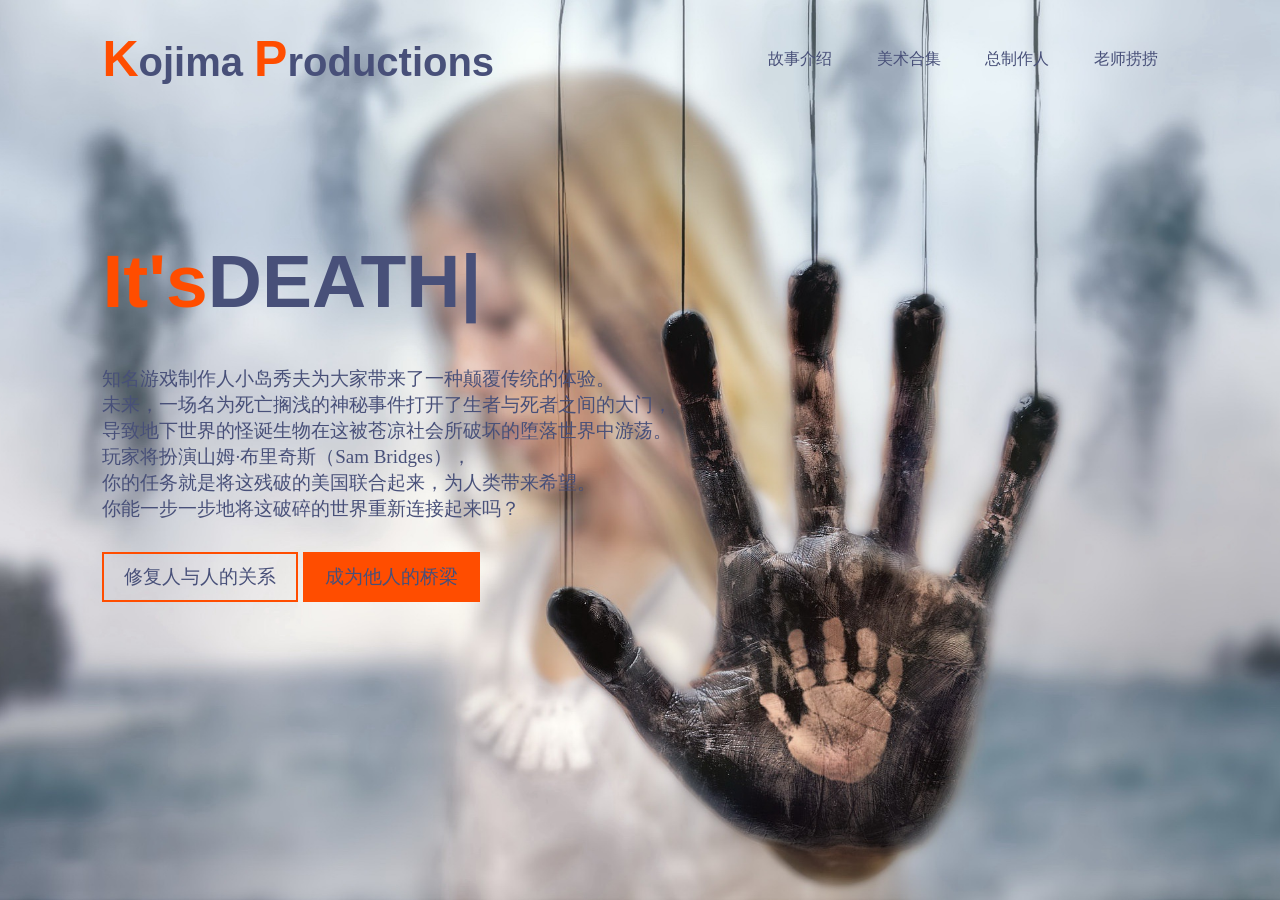
==== HTML/index.html @ 2e2bfc0e "首次提交：死亡搁浅介绍页面" ====
<!DOCTYPE html>
<html lang="zn-CN">

<head>
    <meta charset="UTF-8">
    <meta name="viewport" content="width=device-width, initial-scale=1.0">
    <title>死亡搁浅</title>
    <script type="text/javascript" src="text.js"></script>
    <link rel="stylesheet" href="../CSS/index.css">



</head>

<body>


    <div class="main">
        <nav>
            <h1 class="logo">
                <spen class="logo-1">K</spen>ojima <spen class="logo-2">P</spen>roductions
            </h1>
            <ul>
                <li><a href="story.html">故事介绍</a></li>
                <li><a href="Portfolio.html">美术合集</a></li>
                <li><a href="Kojima.html">总制作人</a></li>
                <li><a href="#">老师捞捞</a></li>

            </ul>
        </nav>
        <div class="text-box">
            <h1>It's<span class="text"></span>
            </h1>

            <p>知名游戏制作人小岛秀夫为大家带来了一种颠覆传统的体验。<br>
                未来，一场名为死亡搁浅的神秘事件打开了生者与死者之间的大门，<br>
                导致地下世界的怪诞生物在这被苍凉社会所破坏的堕落世界中游荡。<br>
                玩家将扮演山姆·布里奇斯（Sam Bridges），<br>
                你的任务就是将这残破的美国联合起来，为人类带来希望。<br>
                你能一步一步地将这破碎的世界重新连接起来吗？</p>


            <button class="btn-1">修复人与人的关系</button>
            <button class="btn-2">成为他人的桥梁</button>
        </div>

    </div>
    <script src="../JS/typed.umd.js"></script>
    <script>
        var Typed = new Typed(".text", {
            strings: ["DEATH", "STRANDING", "死亡 搁浅"],
            typeSpeed: 100,
            backSpeed: 100,
            loop: true

        })
    </script>



</body>

</html>
---- CSS/index.css ----
* {
    margin: 0;
    padding: 0;
    box-sizing: border-box;
    list-style: none;
    text-decoration: none;
    color: #485079;
    font-family: sans-serif;

}

body {
    background-image: url(../picture/index.jpg);
    background-size: cover;
    background-position: center;
    background-repeat: no-repeat;
}

.main {
    height: 100vh;
    width: 100%;
    position: relative;
    /*background: #141414;*/
    padding: 0 8%;
}




nav {
    display: flex;
    flex-wrap: wrap;
    padding: 30px 0 10px;
    align-items: center;
}

nav ul {
    text-align: right;
    flex: 1;
}

nav ul li {
    display: inline-block;
    margin: 0 20px;
}

.logo {
    font-size: 40px;
    cursor: pointer;
}

.logo-1 {
    color: #ff4d00;
    font-size: 50px;
}

.logo-2 {
    color: #ff4d00;
    font-size: 50px;
}


nav ul li a:hover {
    color: #ff4d00;
}

.text-box {
    margin-top: 10%;
    line-height: 26px;
    letter-spacing: 1;
    color: #ff4d00;

}

.text-box h1 {
    font-size: 75px;
    color: #ff4d00;
    line-height: 150px;
}

.text-box p {
    font-size: 19px;
    font-family: "poppins";
    padding: 10px 0;

}

.btn-1 {
    padding: 10px 20px;
    background: transparent;
    margin-top: 20px;
    border: 2px solid #ff4d00;
    font-size: 19px;
    font-size: "poppins";
}

.btn-2 {
    padding: 10px 20px;
    background: transparent;
    background: #ff4d00;
    border: 2px solid #ff4d00;
    font-size: 19px;
    font-size: "poppins";
}
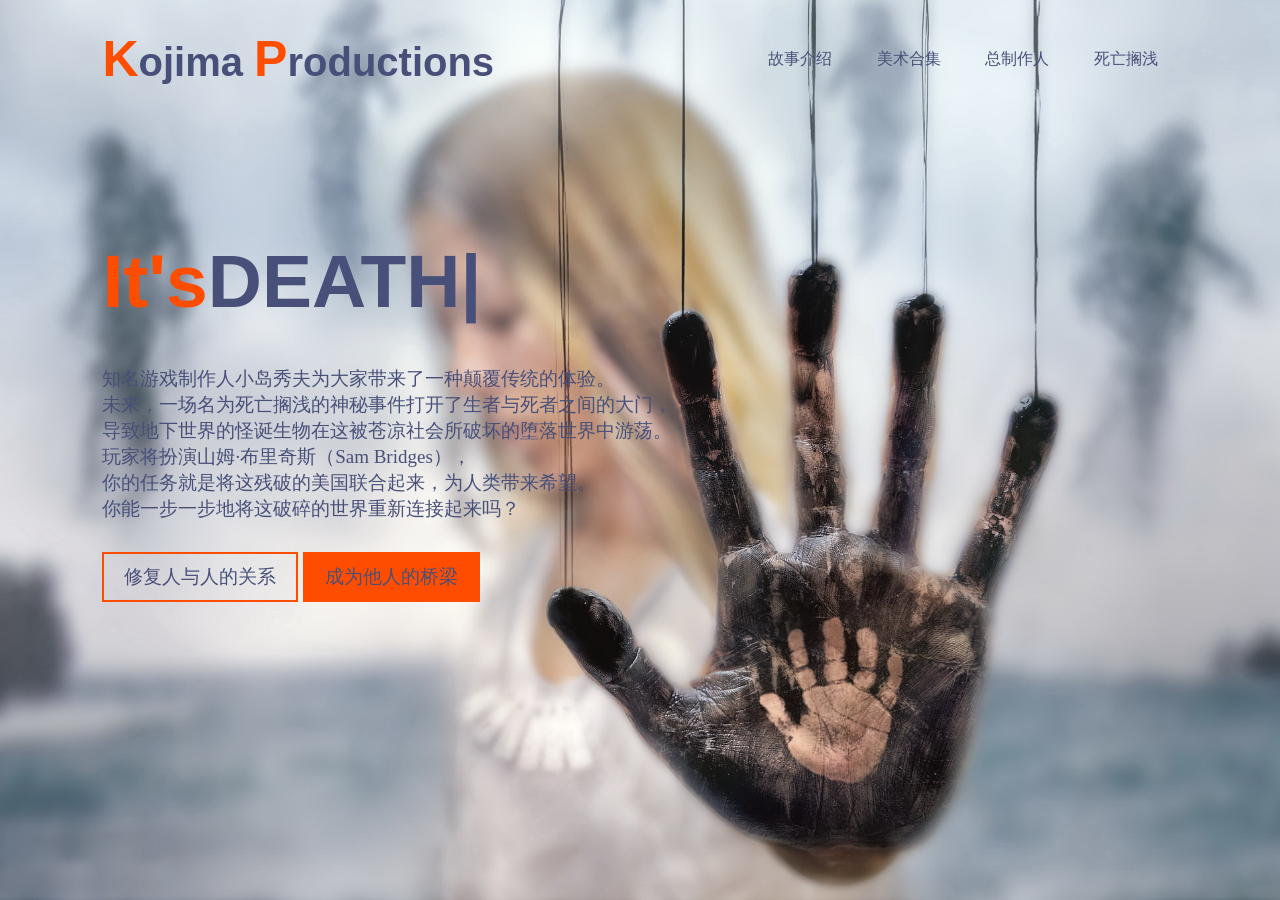
==== commit 63973d9e: "1" ====
--- a/HTML/index.html
+++ b/HTML/index.html
@@ -24,7 +24,7 @@
                 <li><a href="story.html">故事介绍</a></li>
                 <li><a href="Portfolio.html">美术合集</a></li>
                 <li><a href="Kojima.html">总制作人</a></li>
-                <li><a href="#">老师捞捞</a></li>
+                <li><a href="#">死亡搁浅</a></li>
 
             </ul>
         </nav>
